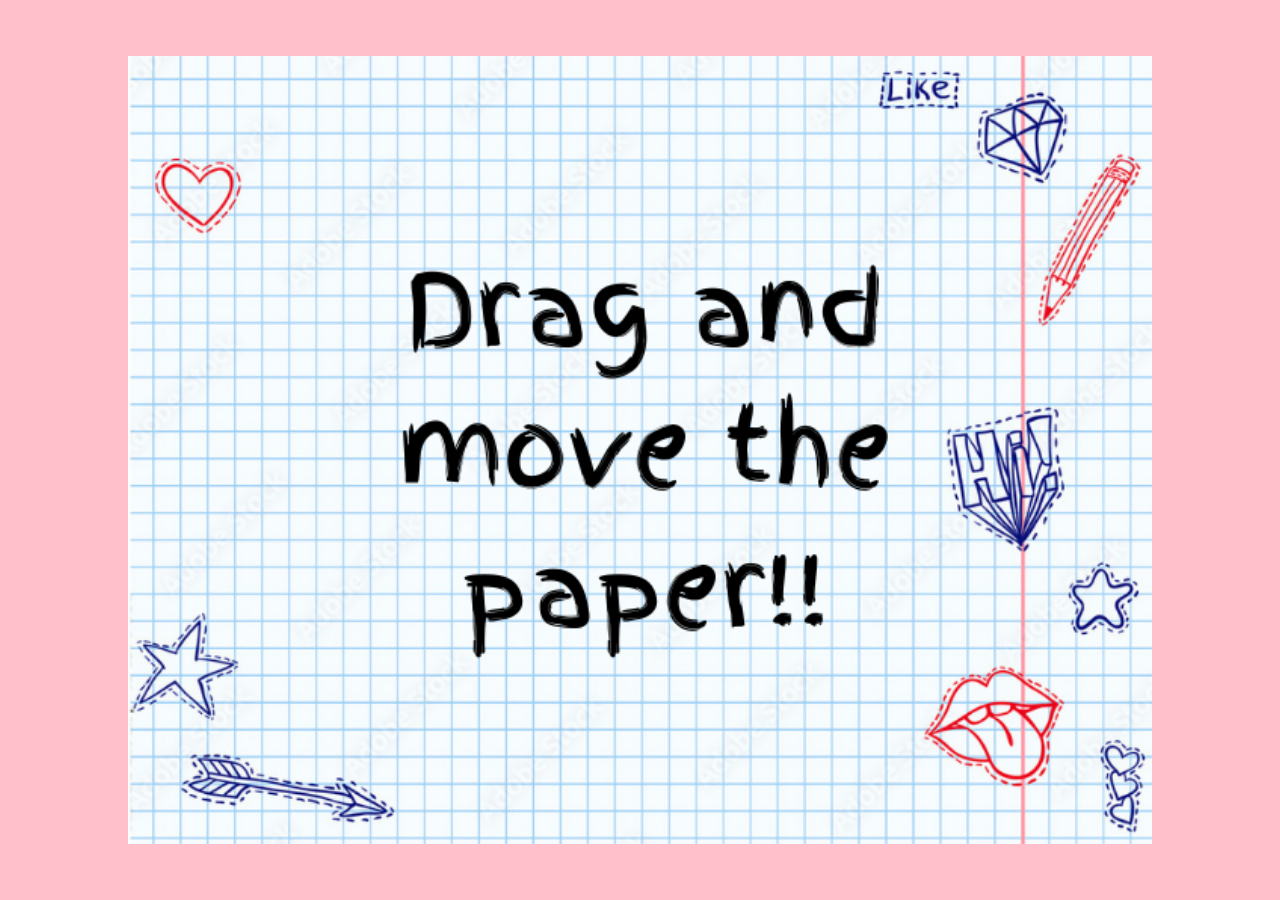
==== index.html @ bf023a50 "Update index.html" ====
<!DOCTYPE html>
<html lang="en">
<head>
    <meta charset="UTF-8">
    <meta name="viewport" content="width=device-width, initial-scale=1.0">
    <link rel="stylesheet" href="love.css">
    <title>Project Kausar</title>
</head>
<body>
<div class="container">
<img class="image" src="image1.png">
<img class="image" src="image2.png">
<img class="image" src="image3.png">
<img class="image" src="image4.png">
<img class="image" src="image5.png">
<img class="image" src="image6.png">
</div>
<script>
let images = document.getElementsByClassName("image");

    function ondrag(event, index) {
        event.preventDefault(); // Prevent default behavior
        let currentImage = event.target;
        currentImage.style.visibility = "hidden";

        if (index < images.length - 1) 
        {
            images[index + 1].style.visibility = "visible";
        }
    }

    function createOndragHandler(index) 
    {
        return function(event) 
        {
            ondrag(event, index);
        }
    }

    // Initialize: Show only the first image
    for (let i = 1; i < images.length; i++)
    {
        images[i].style.visibility = "hidden";
    }

    for (let m = 0; m < images.length; m++) 
    {
        images[m].addEventListener("dragstart", createOndragHandler(m));
        images[m].addEventListener("touchstart", createOndragHandler(m));
    }
</script>
</body>
</html>
---- love.css ----
*
{
    margin: 0;
    padding: 0;
    box-sizing: border-box;
}
body
{
   background-color: pink;
}
.container
{
    width: 100vw;
    height: 100vh;
    position: relative;
    align-items: center;
    display: flex;
    align-items: center;
    justify-content: center;
}
.image
{
    position: absolute;
    width: 80vw;
    height: auto;
}
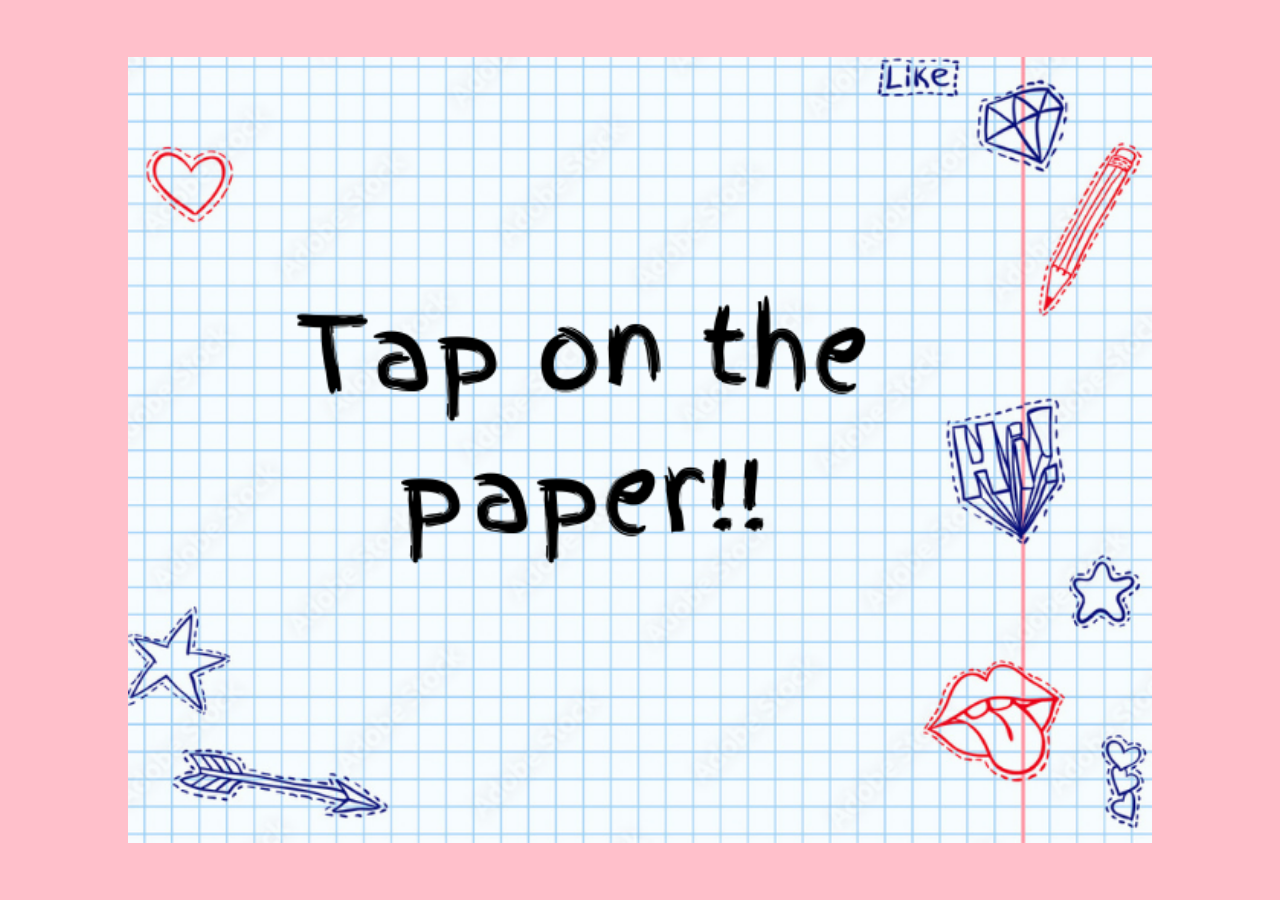
==== commit 109beb89: "Update index.html" ====
--- a/index.html
+++ b/index.html
@@ -13,7 +13,7 @@
 <img class="image" src="image3.png">
 <img class="image" src="image4.png">
 <img class="image" src="image5.png">
-<img class="image" src="image6.png">
+<!-- <img class="image" src="image6.png">-->
 </div>
 <script>
 let images = document.getElementsByClassName("image");
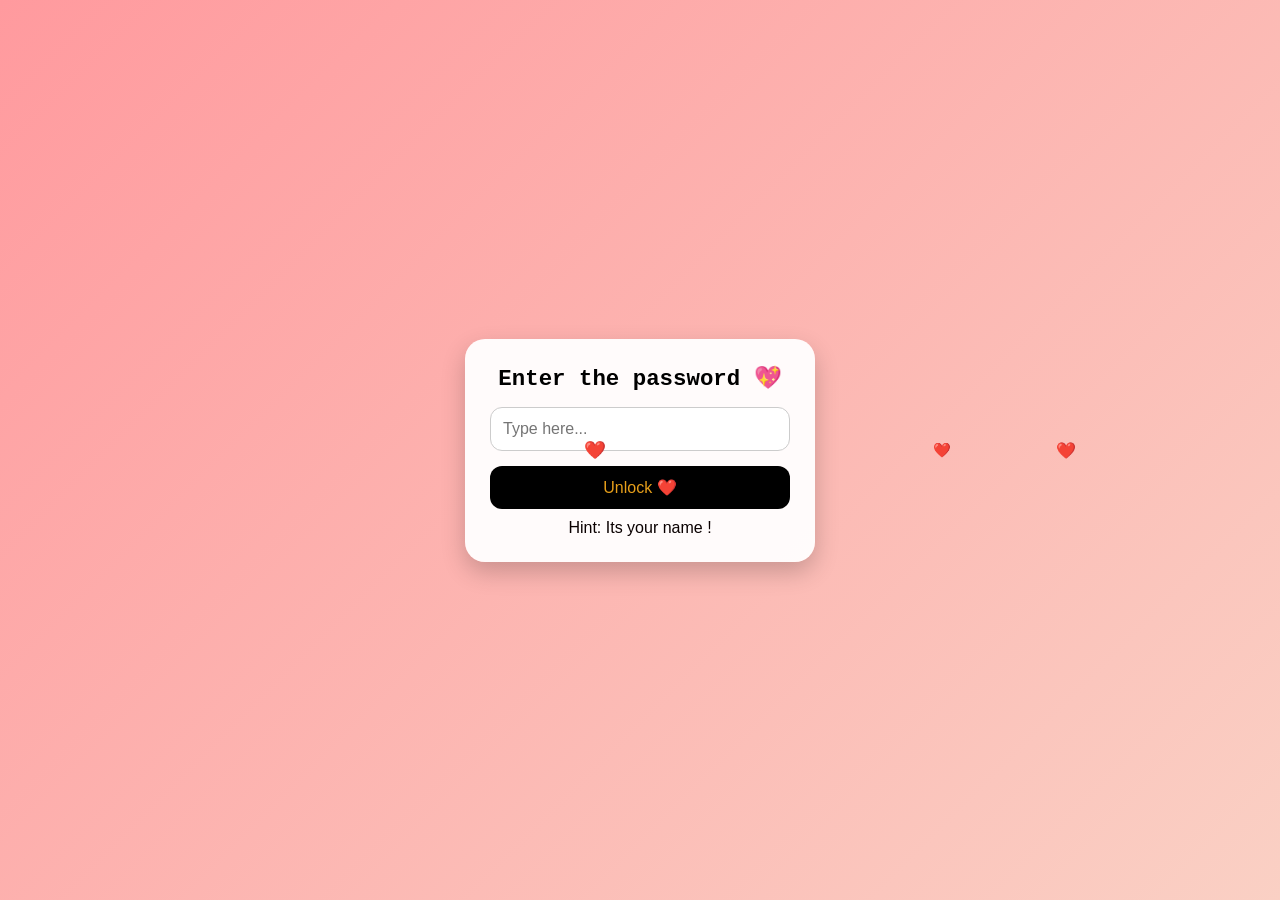
==== commit 1bed1b53: "New changes" ====
--- a/index.html
+++ b/index.html
@@ -1,53 +1,43 @@
 <!DOCTYPE html>
 <html lang="en">
 <head>
-    <meta charset="UTF-8">
-    <meta name="viewport" content="width=device-width, initial-scale=1.0">
-    <link rel="stylesheet" href="love.css">
-    <title>Project Kausar</title>
+  <meta charset="UTF-8" />
+  <meta name="viewport" content="width=device-width, initial-scale=1.0"/>
+  <title>Mustali Dhanerawala</title>
+  <link rel="stylesheet" href="style.css" />
+  <link rel="preconnect" href="https://fonts.googleapis.com">
+<link rel="preconnect" href="https://fonts.gstatic.com" crossorigin>
+<link href="https://fonts.googleapis.com/css2?family=BJ+Cree:wght@400;500;600;700&family=Inter:ital,opsz,wght@0,14..32,100..900;1,14..32,100..900&display=swap" rel="stylesheet">
+  <link href="https://fonts.googleapis.com/css2?family=Great+Vibes&family=Poppins:wght@300;400;600&display=swap" rel="stylesheet">
 </head>
 <body>
-<div class="container">
-<img class="image" src="image1.png">
-<img class="image" src="image2.png">
-<img class="image" src="image3.png">
-<img class="image" src="image4.png">
-<img class="image" src="image5.png">
-<!-- <img class="image" src="image6.png">-->
-</div>
-<script>
-let images = document.getElementsByClassName("image");
 
-    function ondrag(event, index) {
-        event.preventDefault(); // Prevent default behavior
-        let currentImage = event.target;
-        currentImage.style.visibility = "hidden";
+  <!-- Floating Hearts -->
+  <div id="hearts-container"></div>
 
-        if (index < images.length - 1) 
-        {
-            images[index + 1].style.visibility = "visible";
-        }
-    }
+  <!-- Login Box -->
+  <div class="login-box" id="loginBox">
+    <h2>Enter the password 💖</h2>
+    
+    <input 
+      type="text" 
+      id="nameInput" 
+      placeholder="Type here..." 
+      autocomplete="off"
+    />
+    
+    <button id="unlockBtn">Unlock ❤️</button>
+    
+    <p class="hint">Hint: Its your name !</p>
+  </div>
 
-    function createOndragHandler(index) 
-    {
-        return function(event) 
-        {
-            ondrag(event, index);
-        }
-    }
+  <!-- Success Screen -->
+  <div id="success">
+    <h1>Hey ❤️</h1>
+    <h2>I was waiting for you...</h2>
+    <p>Now something special awaits 💌</p>
+  </div>
 
-    // Initialize: Show only the first image
-    for (let i = 1; i < images.length; i++)
-    {
-        images[i].style.visibility = "hidden";
-    }
-
-    for (let m = 0; m < images.length; m++) 
-    {
-        images[m].addEventListener("dragstart", createOndragHandler(m));
-        images[m].addEventListener("touchstart", createOndragHandler(m));
-    }
-</script>
+  <script src="script.js"></script>
 </body>
-</html>
+</html>
--- a/style.css
+++ b/style.css
@@ -0,0 +1,126 @@
+/* Reset */
+* {
+  margin: 0;
+  padding: 0;
+  box-sizing: border-box;
+}
+
+/* Body */
+body {
+  font-family: Arial, sans-serif;
+  height: 100vh;
+  background: linear-gradient(135deg, #ff9a9e, #fad0c4);
+  display: flex;
+  justify-content: center;
+  align-items: center;
+  overflow: hidden;
+}
+
+/* Login Box */
+.login-box {
+  background: rgba(255, 255, 255, 0.95);
+  padding: 25px;
+  border-radius: 20px;
+  text-align: center;
+  width: 90%;
+  max-width: 350px;
+  box-shadow: 0 10px 25px rgba(0,0,0,0.2);
+   font-family: BJ Cree, 'Courier New', Courier, monospace
+}
+
+/* Heading */
+.login-box h2 {
+  font-size: 1.4rem;
+  margin-bottom: 15px;
+}
+
+/* Input */
+input {
+  width: 100%;
+  padding: 12px;
+  border-radius: 12px;
+  border: 1px solid #ccc;
+  outline: none;
+  font-size: 1rem;
+}
+
+/* Button */
+button {
+  width: 100%;
+  margin-top: 15px;
+  padding: 12px;
+  border: none;
+  border-radius: 12px;
+  background: #000000;
+  color: rgb(231, 159, 26);
+  font-size: 1rem;
+  cursor: pointer;
+  transition: 0.3s;
+  font-family: 'Segoe UI', Tahoma, Geneva, Verdana, sans-serif;
+}
+
+button:active {
+  transform: scale(0.97);
+}
+
+button:hover {
+  background: #6e2630;
+}
+
+/* Hint */
+.hint {
+  margin-top: 10px;
+  font-size: 1rem;
+  color: rgb(10, 0, 0);
+  font-family: 'Gill Sans', 'Gill Sans MT', Calibri, 'Trebuchet MS', sans-serif;
+}
+
+/* Success Screen */
+#success {
+  display: none;
+  text-align: center;
+  color: white;
+  padding: 20px;
+}
+
+#success h1 {
+  font-size: 2rem;
+}
+
+#success h2 {
+  margin-top: 10px;
+  font-size: 1.2rem;
+}
+
+/* Floating Hearts */
+.heart {
+  position: absolute;
+  font-size: 16px;
+  animation: float 5s linear infinite;
+}
+
+@keyframes float {
+  0% {
+    transform: translateY(100vh);
+    opacity: 1;
+  }
+  100% {
+    transform: translateY(-10vh);
+    opacity: 0;
+  }
+}
+
+/* 📱 Extra Mobile Tweaks */
+@media (max-width: 400px) {
+  .login-box {
+    padding: 20px;
+  }
+
+  .login-box h2 {
+    font-size: 1.2rem;
+  }
+
+  button {
+    font-size: 0.95rem;
+  }
+}
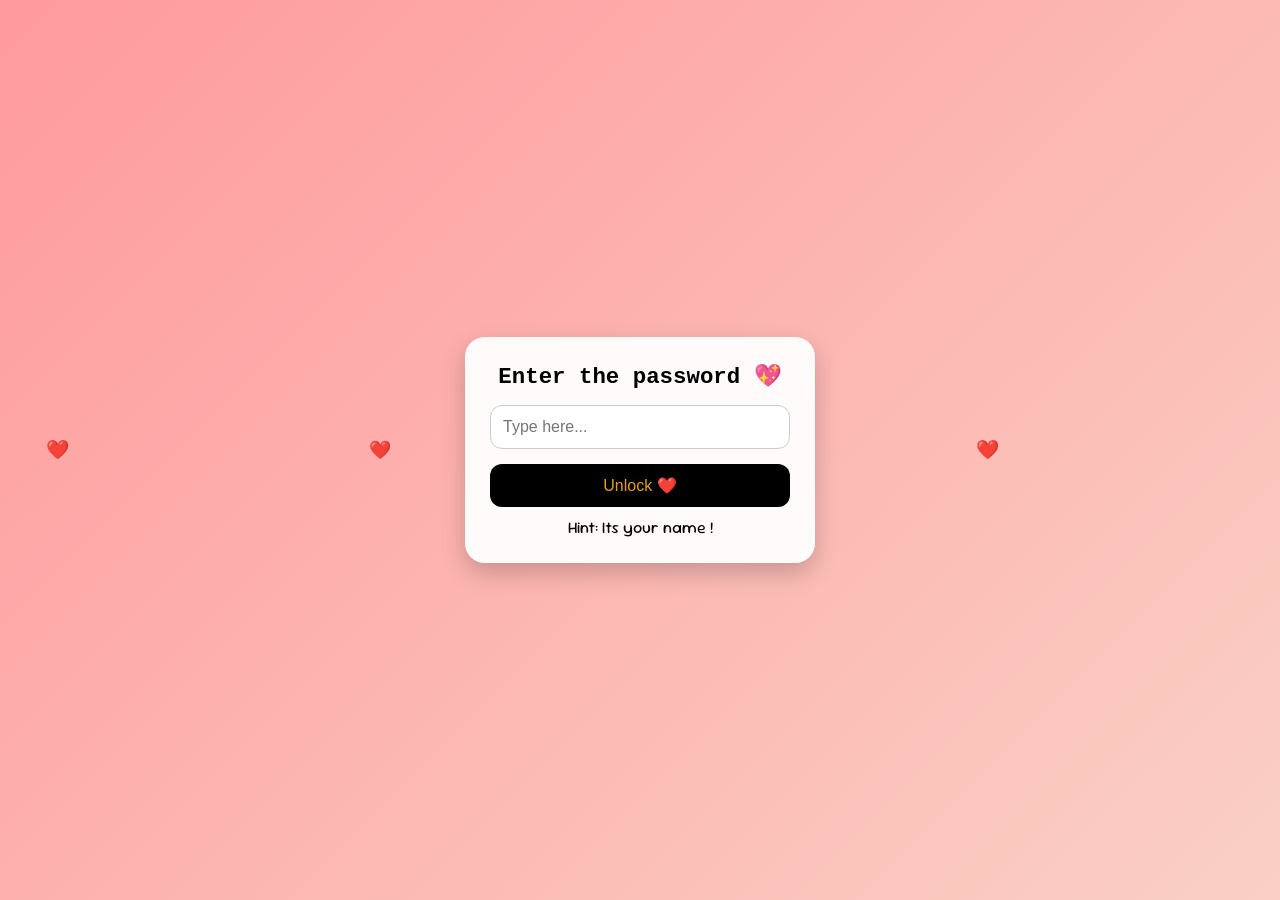
==== commit 6788be4c: "Font fixed" ====
--- a/index.html
+++ b/index.html
@@ -5,6 +5,12 @@
   <meta name="viewport" content="width=device-width, initial-scale=1.0"/>
   <title>Mustali Dhanerawala</title>
   <link rel="stylesheet" href="style.css" />
+  <link rel="preconnect" href="https://fonts.googleapis.com">
+<link rel="preconnect" href="https://fonts.gstatic.com" crossorigin>
+<link href="https://fonts.googleapis.com/css2?family=BJ+Cree:wght@400;500;600;700&family=Inter:ital,opsz,wght@0,14..32,100..900;1,14..32,100..900&family=Schoolbell&family=Sour+Gummy:ital,wght@0,100..900;1,100..900&display=swap" rel="stylesheet">
+  <link rel="preconnect" href="https://fonts.googleapis.com">
+<link rel="preconnect" href="https://fonts.gstatic.com" crossorigin>
+<link href="https://fonts.googleapis.com/css2?family=BJ+Cree:wght@400;500;600;700&family=Inter:ital,opsz,wght@0,14..32,100..900;1,14..32,100..900&family=Sour+Gummy:ital,wght@0,100..900;1,100..900&display=swap" rel="stylesheet">
   <link rel="preconnect" href="https://fonts.googleapis.com">
 <link rel="preconnect" href="https://fonts.gstatic.com" crossorigin>
 <link href="https://fonts.googleapis.com/css2?family=BJ+Cree:wght@400;500;600;700&family=Inter:ital,opsz,wght@0,14..32,100..900;1,14..32,100..900&display=swap" rel="stylesheet">
--- a/style.css
+++ b/style.css
@@ -25,7 +25,7 @@
   width: 90%;
   max-width: 350px;
   box-shadow: 0 10px 25px rgba(0,0,0,0.2);
-   font-family: BJ Cree, 'Courier New', Courier, monospace
+   font-family: Schoolbell,BJ Cree, 'Courier New', Courier, monospace;
 }
 
 /* Heading */
@@ -72,7 +72,7 @@
   margin-top: 10px;
   font-size: 1rem;
   color: rgb(10, 0, 0);
-  font-family: 'Gill Sans', 'Gill Sans MT', Calibri, 'Trebuchet MS', sans-serif;
+  font-family: 'Sour Gummy', 'Gill Sans', 'Gill Sans MT', Calibri, 'Trebuchet MS', sans-serif;
 }
 
 /* Success Screen */
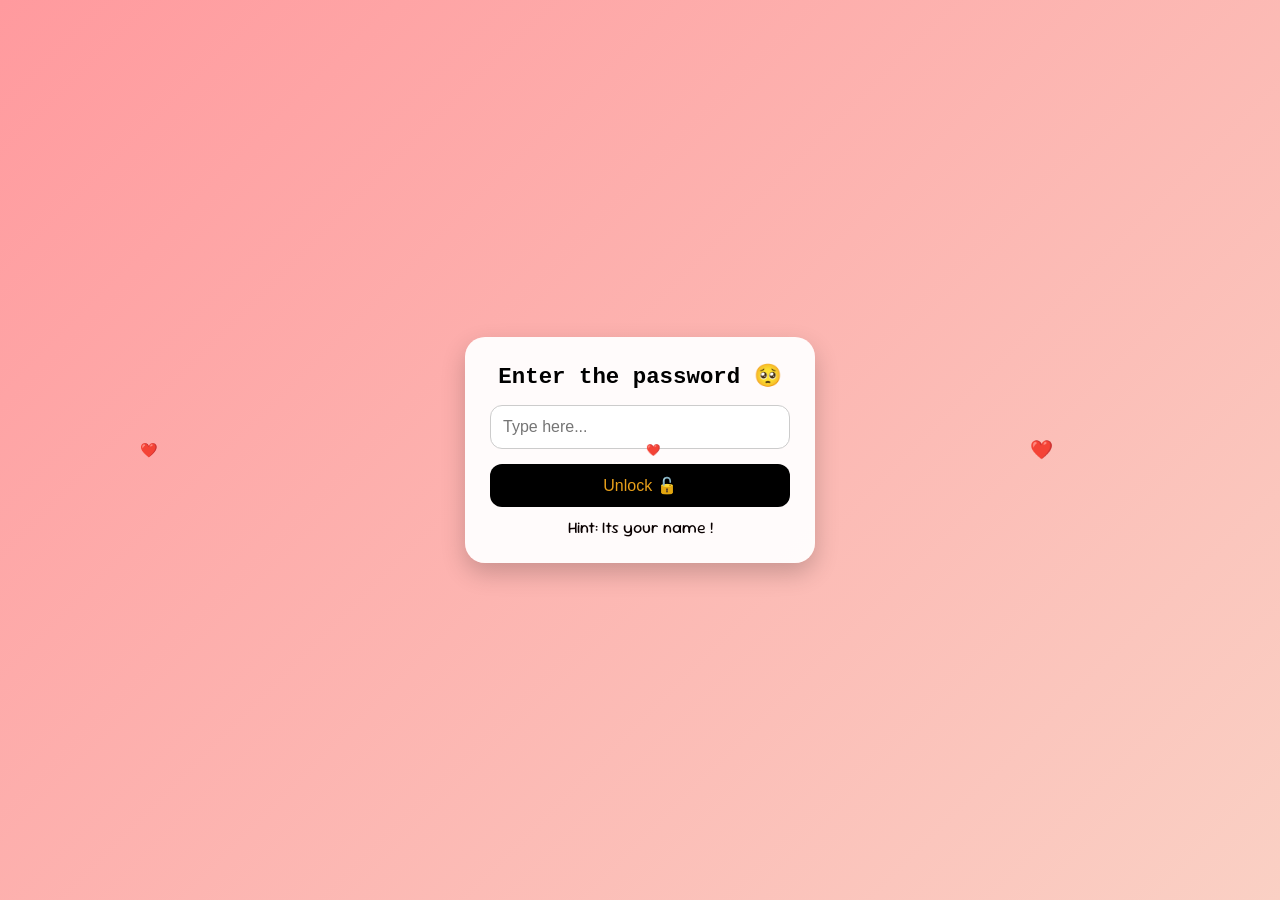
==== commit c3d8f7fc: "Emoji Fixed" ====
--- a/index.html
+++ b/index.html
@@ -23,7 +23,7 @@
 
   <!-- Login Box -->
   <div class="login-box" id="loginBox">
-    <h2>Enter the password 💖</h2>
+    <h2>Enter the password 🥺</h2>
     
     <input 
       type="text" 
@@ -32,7 +32,7 @@
       autocomplete="off"
     />
     
-    <button id="unlockBtn">Unlock ❤️</button>
+    <button id="unlockBtn">Unlock 🔓</button>
     
     <p class="hint">Hint: Its your name !</p>
   </div>
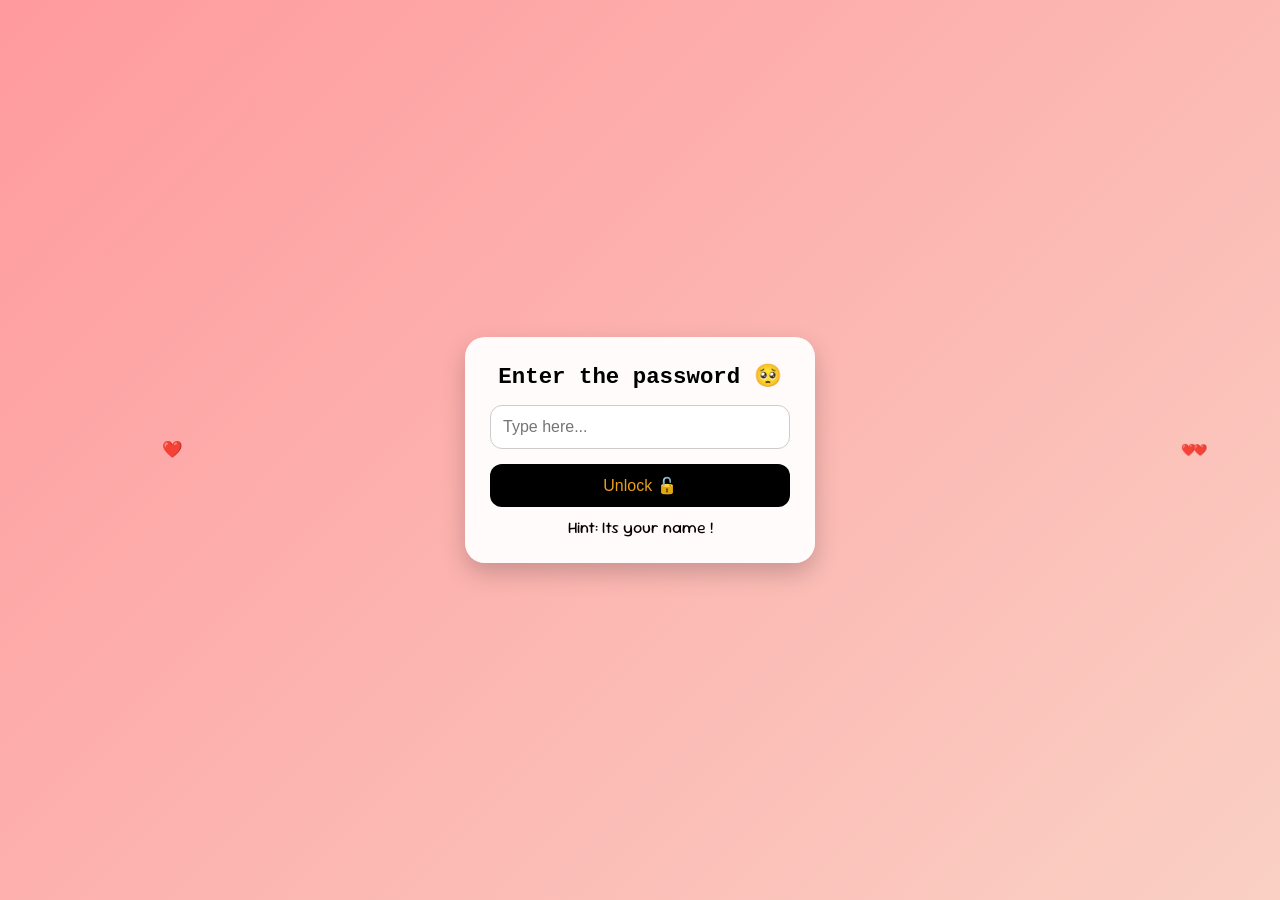
==== commit 47ffc211: "New changes" ====
--- a/index.html
+++ b/index.html
@@ -37,12 +37,7 @@
     <p class="hint">Hint: Its your name !</p>
   </div>
 
-  <!-- Success Screen -->
-  <div id="success">
-    <h1>Hey ❤️</h1>
-    <h2>I was waiting for you...</h2>
-    <p>Now something special awaits 💌</p>
-  </div>
+  
 
   <script src="script.js"></script>
 </body>
